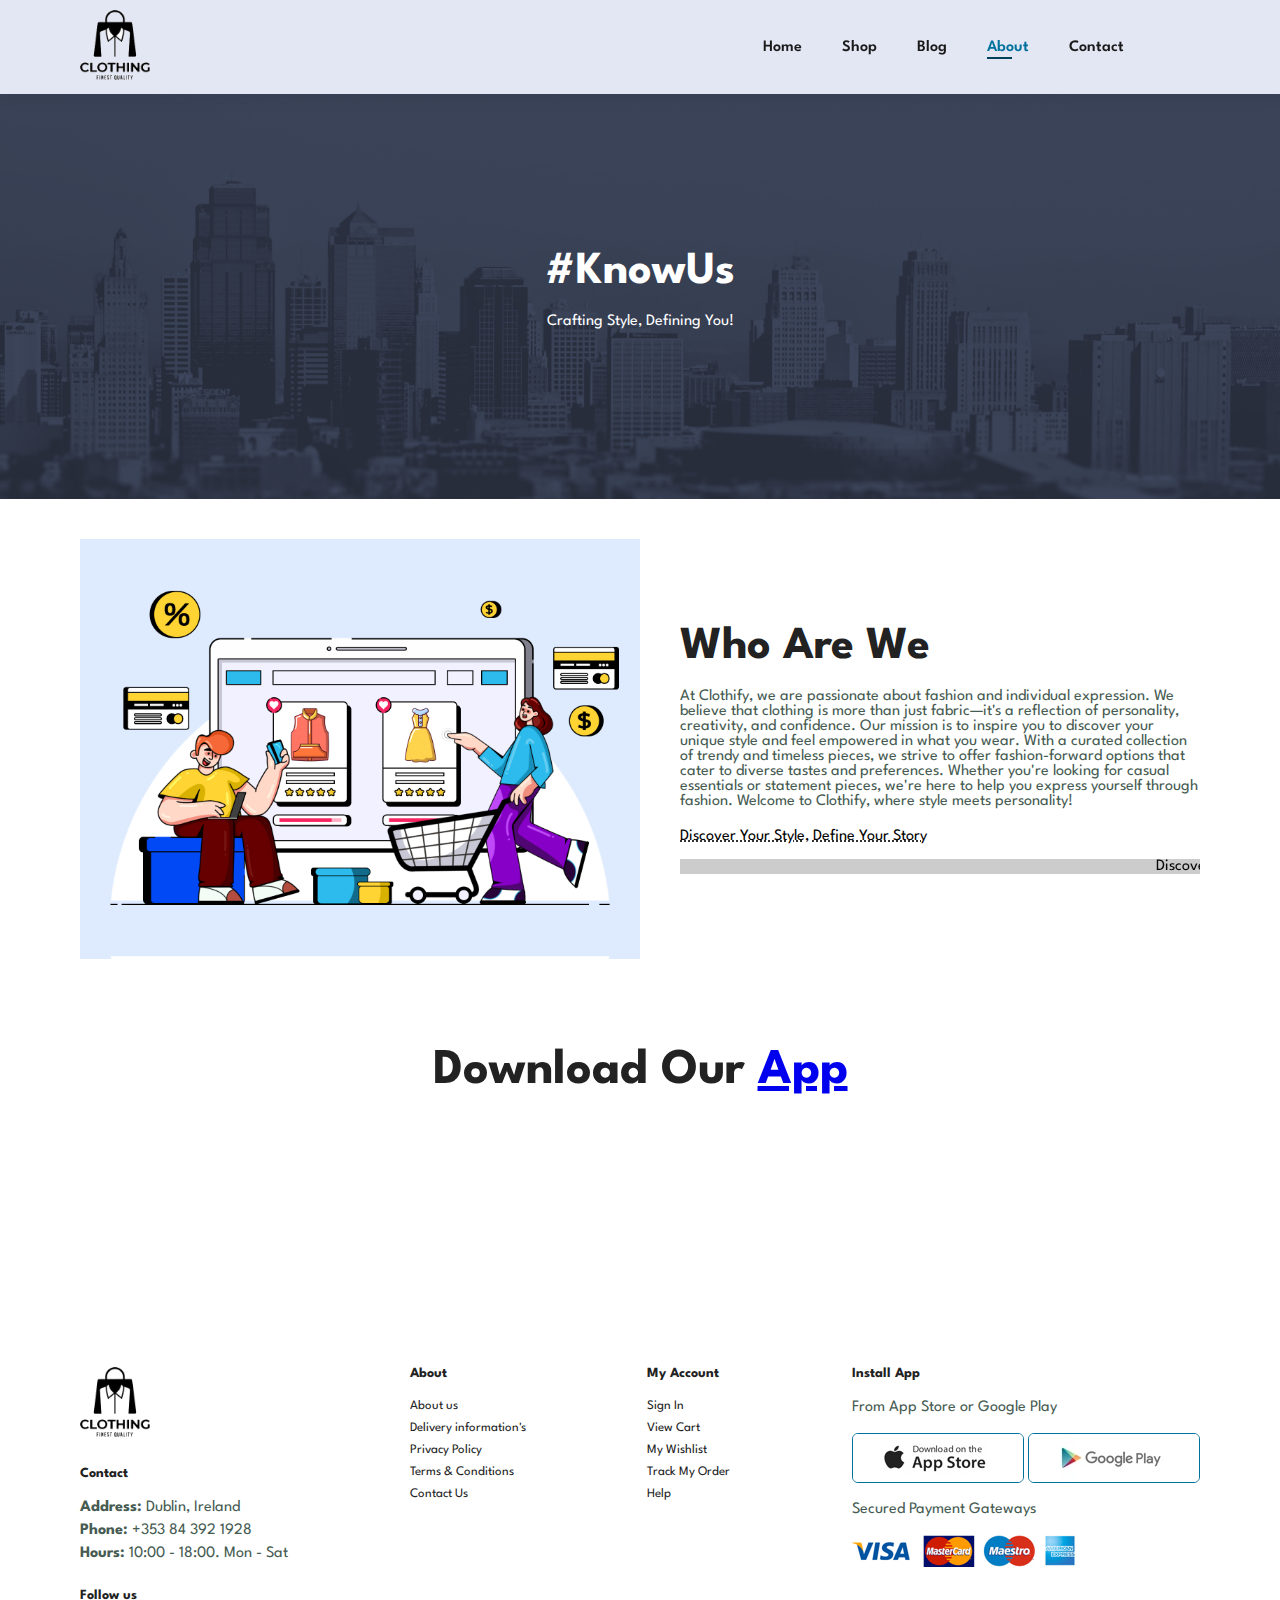
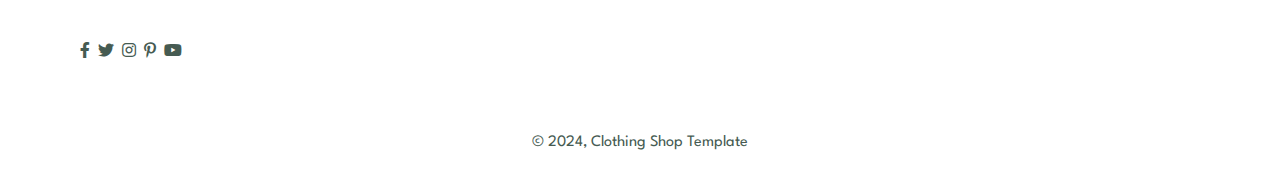
==== about.html @ 972b75e0 "About page" ====
<!DOCTYPE html>
<html lang="en">
  <head>
    <meta charset="UTF-8" />
    <meta name="viewport" content="width=device-width, initial-scale=1.0" />
    <title>Clothing Store</title>
    <link rel="stylesheet" href="style.css" />
    <link
      rel="stylesheet"
      href="https://pro.fontawesome.com/releases/v5.10.0/css/all.css">
  </head>

  <body>
    <section id="header">
      <a href="#"><img src="img/logo.png" class="logo" alt="" /></a>

      <div>
        <ul id="navbar">
          <li><a href="index.html">Home</a></li>
          <li><a href="shop.html">Shop</a></li>
          <li><a href="blog.html">Blog</a></li>
          <li><a class="active" href="about.html">About</a></li>
          <li><a href="contact.html">Contact</a></li>
          <li id="lg-bag"><a href="cart.html"><i class="far fa-shopping-bag"></i></a></li>
          <a href="#" id="close"><i class="far fa-times"></i></a>
        </ul>
      </div>
      <div id="mobile">
        <a href="cart.html"><i class="far fa-shopping-bag"></i></a>
        <i id="bar" class="fas fa-outdent"></i> 
      </div>
    </section>

    <section id="page-header" class="about-header">
      <h2>#KnowUs</h2>
      <p>Crafting Style, Defining You!</p>  
    </section>

    <section id="about-head" class="section-p1">
      <img src="img/a6.jpg" alt="">
      <div>
        <h2>Who Are We</h2>
        <p>At Clothify, we are passionate about fashion and individual expression. We believe that clothing is more than just fabric—it's a reflection of personality, creativity, and confidence. Our mission is to inspire you to discover your unique style and feel empowered in what you wear. With a curated collection of trendy and timeless pieces, we strive to offer fashion-forward options that cater to diverse tastes and preferences. Whether you're looking for casual essentials or statement pieces, we're here to help you express yourself through fashion. Welcome to Clothify, where style meets personality!</p>
        
        <abbr title="">Discover Your Style, Define Your Story</abbr>

        <br><br>

        <marquee bgcolor="#ccc" loop="-1" scrollamount="5" width="100%">Discover Your Style Story with Us!</marquee>
      </div>
    </section>

    <section id="about-app" class="section-p1">
      <h1>Download Our <a href="#">App</a></h1>
      <div class="video">
        <video src="img/1.mp4"></video>
      </div>
    </section>

    <footer class="section-p1">
      <div class="col">
        <img class="logo" src="img/logo.png" alt="" />
        <h4>Contact</h4>
        <p><strong>Address:</strong> Dublin, Ireland</p>
        <p><strong>Phone:</strong> +353 84 392 1928</p>
        <p><strong>Hours:</strong> 10:00 - 18:00. Mon - Sat</p>
        <div class="follow">
          <h4>Follow us</h4>
          <div class="icon">
            <i class="fab fa-facebook-f"></i>
            <i class="fab fa-twitter"></i>
            <i class="fab fa-instagram"></i>
            <i class="fab fa-pinterest-p"></i>
            <i class="fab fa-youtube"></i>
          </div>
        </div>
      </div>

      <div class="col">
        <h4>About</h4>
        <a href="#">About us</a>
        <a href="#">Delivery information's</a>
        <a href="#">Privacy Policy</a>
        <a href="#">Terms & Conditions</a>
        <a href="#">Contact Us</a>
      </div>

      <div class="col">
        <h4>My Account</h4>
        <a href="#">Sign In</a>
        <a href="#">View Cart</a>
        <a href="#">My Wishlist</a>
        <a href="#">Track My Order</a>
        <a href="#">Help</a>
      </div>

      <div class="col install">
        <h4>Install App</h4>
        <p>From App Store or Google Play</p>
        <div class="row">
          <img src="img/app.jpg" alt="" />
          <img src="img/play.jpg" alt="" />
        </div>
        <p>Secured Payment Gateways</p>
        <img src="img/pay.png" alt="" />
      </div>
    </footer>
    <div class="copyright">
      <p>&copy; 2024, Clothing Shop Template</p>
    </div>
    <script src="script.js"></script>
  </body>
</html>
---- style.css ----
@import url('https:fonts.googleapis.com/css2?family=Spartan:wght@100;200;300;400;500;600;700;800;900&display=swap');
* {
  margin: 0;
  padding: 0;
  box-sizing: border-box;
  font-family: 'Spartan', sans-serif;
}

h1 {
  font-size: 50px;
  line-height: 64px;
  color:  #222;
}

h2 {
  font-size: 46px;
  line-height: 54px;
  color:  #222;
}

h4 {
  font-size: 20px;
  color:  #222;
}

h6 {
  font-weight: 700;
  font-size: 12px;
}

p {
  font-size: 16px;
  color: #465b52;
  margin: 15px 0 20px 0;
}

.section-p1 {
  padding: 40px 80px;
}

.section-m1 {
  margin: 40px 0;
}

button.normal {
  font-size: 14px;
  font-weight: 600;
  padding: 15px 30px;
  color: black;
  background-color: white;
  border-radius: 4px;
  cursor: pointer;
  border: none;
  outline: none;
  transition: 0.2s;
}

button.white {
  font-size: 13px;
  font-weight: 600;
  padding: 11px 18px;
  color: #fff;
  background-color: transparent;
  cursor: pointer;
  border: 1px solid #fff;
  outline: none;
  transition: 0.2s;
}

body {
  width: 100%;
}


/* Header start */

.logo {
  width: 70px;
}

 #header {
  display: flex;
  align-items: center;
  justify-content: space-between;
  padding: 10px 80px;
  background-color: #E3E6F3;
  box-shadow: 0 5px 15px rgba(0, 0, 0, 0.06);
  z-index: 999;
  position: sticky;
  top: 0;
  right: 0;
  left: 0;

 }

 #navbar {
  display: flex;
  align-items: center;
  justify-content: center;
 }

 #navbar.active {
  right: 0px;
 }

 #navbar li {
  list-style: none;
  padding: 0 20px;
  position: relative;
 }

 #navbar li a {
  text-decoration: none;
  font-size: 16px;
  font-weight: 600;
  color: #1a1a1a;
  transition: 0.3s ease;
 }

 #navbar li a:hover,
 #navbar li a.active {
  color: #00719c;
 }

 #navbar li a.active::after,
 #navbar li a:hover::after {
  content: "";
  width: 30%;
  height: 2px;
  background-color: #00415a;
  position: absolute;
  bottom: -4px;
  left: 20px;
 }

 #mobile {
  display: none;
  align-items: center;
 }

 #close {
  display: none;
 }

 /* Home Page */

 #hero {
  background-image: url("img/hero4.png");
  height: 90vh;
  width: 100%;
  background-size: cover;
  background-position: top 25% right 0;
  padding: 0 80px;
  display: flex;
  flex-direction: column;
  align-items: flex-start;
  justify-content: center;
 }

 #hero h4 {
  padding-bottom: 15px;
 }

 #hero h1 {
  color: #00719c;
 }

 #hero button {
  background-image: url("img/button.png");
  background-color: transparent;
  color: #00719c;
  border: none;
  padding: 14px 80px 20px 65px;
  background-repeat: no-repeat;
  cursor: pointer;
  font-weight: 700;
  font-size: 15px;
 }

 #feature {
  display: flex;
  align-items: center;
  justify-content: space-between;
  flex-wrap: wrap;
 }

 #feature .fe-box {
  width: 180px;
  text-align: center;
  padding: 25px 15px;
  box-shadow: 20px 20px 34px rgba(0, 0, 0, 0.03);
  border: 1px solid #cce7d0;
  border-radius: 4px;
  margin: 15px 0;
 }

 #feature .fe-box:hover {
  box-shadow: 10px 10px 54px rgba(70, 62, 221, 0.1);
 }

 #feature .fe-box img {
  width: 100%;
  margin-bottom: 10px;
 }

 #feature .fe-box h6 {
  padding: 9px 8px 6px 8px;
  line-height: 1;
  border-radius: 4px;
  color: #00719c;
  background-color: #ade7fe;
  display: inline-block;
 }

 #feature .fe-box:nth-child(2) h6{
  background-color: #cdebbc;
 }

 #feature .fe-box:nth-child(3) h6{
  background-color: #d1e8f2;
 }

 #feature .fe-box:nth-child(4) h6{
  background-color: #cdd4f8;
 }

 #feature .fe-box:nth-child(5) h6{
  background-color: #f6dbf6;
 }

 #feature .fe-box:nth-child(6) h6{
  background-color: #fff2e5;
 }

 #product1 {  
  text-align: center;
 }

 #product1 .pro-container {
  display: flex;
  justify-content: space-between;
  padding-top: 20px;
  flex-wrap: wrap;
 }

 #product1 .pro {
  width: 23%;
  min-width: 250px;
  padding: 10px 12px;
  border: 1px solid #cce7d0;
  border-radius: 25px;
  cursor: pointer;
  box-shadow: 20px 20px 30px rgba(0, 0, 0, 0.02);
  margin: 15px 0;
  transition: 0.2s ease;
  position: relative;
 }

 #product1 .pro:hover {
  box-shadow: 20px 20px 30px rgba(0, 0, 0, 0.06);
 }

 #product1 .pro img {
  width: 100%;
  height: 350px;
  object-fit: cover;
  border-radius: 20px;
 }

 #product1 .pro .des {
  text-align: start;
  padding: 10px 0;
 }

 #product1 .pro .des span {
  color: #606063;
  font-size: 12px;
 }

 #product1 .pro .des h5 {
  padding-top: 7px;
  color: #1a1a1a;
  font-size: 14px;
 }

 #product1 .pro .des i{
  font-size: 12px;
  color: rgb(243, 181, 25);
 }

 #product1 .pro .des h4 {
  padding-top: 7px;
  font-size: 15px;
  font-weight: 700;
  color: #00719c;
 }

 #product1 .pro .cart {
  width: 40px;
  height: 40px;
  line-height: 40px;
  border-radius: 50px;
  background-color: transparent;
  font-weight: 500;
  color: #00719c;
  border: 1px solid #003b52;
  position: absolute;
  bottom: 20px;
  right: 10px;
 }

 #banner {
  display: flex;
  flex-direction: column;
  justify-content: center;
  align-items: center;
  text-align: center;
  background-image: url(banner/b2.jpg);
  width: 100%;
  height: 40vh;
  background-size: cover;
  background-position: center;
 }

 #banner h4 {
  color: #fff;
  font-size: 16px;
 }

 #banner h2 {
  color: #fff;
  font-size: 30px;
  padding: 10px 0 ;
 }

 #banner h2 span{
  color: red;
 }

 #banner button:hover {
  background-color: #00719c;
  color: white;
 }

 #sm-banner {
  display: flex;
  justify-content: space-between;
  flex-wrap: wrap;
 }

 #sm-banner .banner-box {
  display: flex;
  flex-direction: column;
  justify-content: center;
  align-items: flex-start;
  background-image: url(img/b17\ \(1\).jpg);
  min-width: 660px;
  height: 50vh;
  background-size: cover;
  background-position: center;
  padding: 30px;
 }

 #sm-banner .banner-box2 {
  background-image: url(img/b18.jpg);
 }

 #sm-banner h4 {
  color: #fff;
  font-size: 20px;
  font-weight: 300;
 }

 #sm-banner h2 {
  color: #fff;
  font-size: 28px;
  font-weight: 800;
 }

 #sm-banner span {
  color: #fff;
  font-size: 14px;
  font-weight: 500;
  padding-bottom: 15px;
 }

 #sm-banner .banner-box:hover button {
  background-color:#00719c;
  border: 1px solid #00415a;
 }

 #banner3 {
  display: flex;
  justify-content: space-between;
  flex-wrap: wrap;
  padding: 0 80px;
 }

 #banner3 .banner-box {
  display: flex;
  flex-direction: column;
  justify-content: center;
  align-items: flex-start;
  background-image: url(img/b7.jpg);
  min-width: 30%;
  height: 30vh;
  background-size: cover;
  background-position: center;
  padding: 20px;
  margin-bottom: 20px;
 }

 #banner3 .banner-box2 {
  background-image: url(img/b4.jpg);
 }

 #banner3 .banner-box3 {
  background-image: url(img/b18\ \(1\).jpg);
 }

 #banner3 h2 {
  color: #fff;
  font-weight: 900;
  font-size: 22px;
 }

 #banner3 h3 {
  color: #ec544e;
  font-size: 15px;
  font-weight: 800;
 }

 #newsletter {
  display: flex;
  justify-content: space-between;
  flex-wrap: wrap;
  align-items: center;
  background-image: url(img/b14.png);
  background-repeat: no-repeat;
  background-position: 20% 30%;
  background-color: #041e42;
 }

 #newsletter h4 {
  font-size: 22px;
  font-weight: 700;
  color: #fff;
 }

 #newsletter p {
  font-size: 14px;
  font-weight: 600;
  color: #818ea0;
 }

 #newsletter p span {
  color: #ffbd27;
 }

 #newsletter .form {
  display: flex;
  width: 40%;
 }

 #newsletter input {
  height: 3.125rem;
  padding: 0 1.25em;
  font-size: 14px;
  width: 100%;
  border: 1px solid transparent;
  border-radius: 4px;
  outline: none;
  border-top-right-radius: 0;
  border-bottom-right-radius: 0;
 }

 #newsletter button {
  background-color: #00719c;
  color: #fff;
  white-space: nowrap;
  border-top-left-radius: 0;
  border-bottom-left-radius: 0;
 }

 footer {
    display: flex;
    flex-wrap: wrap;
    justify-content: space-between;
 }

 footer .col{
  display: flex;
  flex-direction: column;
  align-items: flex-start;
  margin-bottom: 20px;
}

footer .logo {
  margin-bottom: 30px;
}

footer h4 {
  font-size: 14px;
  padding-bottom: 20px;
}

footer p {
  font-size: 13spx;
  margin: 0 0 8px 0;
}

footer a {
  font-size: 13px;
  text-decoration: none;
  margin-bottom: 10px;
  color: #222;
}

footer .follow {
  margin-top: 20px;

}

footer .follow i{
  margin-top: 20px;
  color: #465b52;
  padding-right: 4px;
  cursor: pointer;
}

footer .install .row img{
  border: 1px solid #00719c;
  border-radius: 6px;
}

footer .install img {
  margin: 10px 0 15px 0;
}

footer .follow i:hover,
footer a:hover {
  color: #00719c;
}

.copyright {
  width: 100%;
  text-align: center;
}

/* Shop Page */

#page-header {
  background-image: url("banner/b1.jpg");
  width: 100%;
  height: 45vh;
  background-size: cover;
  display: flex;
  justify-content: center;
  text-align: center;
  flex-direction: column;
  padding: 14px;
}

#page-header h2,
#page-header p {
  color: white;
}

#pagination {
  text-align: center;
}

#pagination a {
  text-decoration: none;
  background-color: #00719c;
  padding: 15px 20px;
  border-radius: 4px;
  color: #fff;
  font-weight: 600;
}

#pagination a i {
  font-size: 16px;
  font-weight: 600;
}

/* Single Product */

#prodetails{
  display: flex;
  margin-top: 20px;
}

#prodetails .single-pro-image{
  width: 40%;
  margin-right: 50px;
}

.small-img-group {
  display: flex;
  justify-content: space-between;
}

.small-img-col {
  flex-basis: 24%;
  cursor: pointer;
}

#prodetails .single-pro-details {
  width: 50%;
  padding-top: 20px;
}

#prodetails .single-pro-details h4 {
  padding: 40px 0 20px 0;
}

#prodetails .single-pro-details h2 {
  font-size: 26px;
}

#prodetails .single-pro-details select {
  display: block;
  padding: 5px 10px;
  margin-bottom: 10px;
}

#prodetails .single-pro-details input {
  width: 50px;
  height: 47px;
  padding-left: 10px;
  font-size: 16px;
  margin-right: 10px;
}

#prodetails .single-pro-details input:focus {
  outline: none;
}

#prodetails .single-pro-details button {
  background-color: #00719c;
  color: #fff;
}

#prodetails .single-pro-details span {
  line-height: 25px;
}

/* Blog Page */

#page-header.blog-header {
  background-image: url('img/b19.jpg');
}

#blog {
  padding: 150px 150px 0 150px;
} 

#blog .blog-box {
  display: flex;
  align-items: center;
  width: 100%;
  position: relative;
  padding-bottom: 90px;
}

#blog .blog-img {
  width: 50%;
  margin-right: 40px;
}

#blog img {
  width: 100%;
  height: 300px;
  object-fit: cover;
}

#blog .blog-details {
  width: 50%;
}

#blog .blog-details a {
  text-decoration: none;
  font-size: 11px;
  color: #000;
  font-weight: 700;
  position: relative;
  transition: 0.3s;
}

#blog .blog-details a::after {
  content: "";
  width: 50px;
  height: 1px;
  background-color: #000;
  position: absolute;
  top: 4px;
  right: -60px;
}

#blog .blog-details a:hover {
  color: #00719c;
}

#blog .blog-details a:hover::after {
  background-color: #00719c;
}

#blog .blog-box h1 {
  position: absolute;
  top: -40px;
  left: 0;
  font-size: 70px;
  font-weight: 700;
  color: #c9cbce;
  z-index: -9;
}



/* About Page */

#page-header.about-header {
  background-image: url(img/banner.png);
}

#about-head{
  display: flex;
  align-items: center;
}

#about-head img {
  width: 50%;
  height: auto;
}

#about-head div {
  padding-left: 40px;
}

#about-app {
  text-align: center;
}

#about-app .video {
  width: 70%;
  height: 100%;
  margin: 30px auto 0 auto;
}

#about-app .video video {
  width: 100%;
  height: 100%;
  border-radius: 20px;
}















/* Start Media Query */

@media (max-width: 799px) {
  .section-p1 {
    padding: 40px 40px;
  }

  #navbar {
    display: flex;
    flex-direction: column;
    align-items: flex-start;
    justify-content: flex-start;
    position: fixed;
    top: 0;
    right: -300px;
    height: 100vh;
    width: 300px;
    background-color: #e3e6f3;
    box-shadow: 0 40px 60px rgba(0, 0, 0, 0.1);
    padding: 80px 0 0 10px;
    transition: 0.3s;
  }

  #navbar li {
    margin-bottom: 25px;
  }

  #mobile {
    display: flex;
    align-items: center;
   }

   #mobile i {
    color: #1a1a1a;
    font-size: 24px;
    padding-left: 20px;
   }

   #close {
    display: initial;
    position: absolute;
    top: 30px;
    left: 30px;
    color: #222;
    font-size: 24px;
   }

   #lg-bag {
    display: none;
   }

   #hero {
    height: 70vh;
    padding: 0 80px;
    background-position: top 30% right 30%;
   }

   #feature {
    justify-content: center;
   }

   #feature .fe-box {
    margin: 15px 15px;
   }

   #product1 .pro-container {
    justify-content: center;
   }

   #product1 .pro {
    margin: 15px;
   }

   #banner {
    height: 25vh;
   }

   #sm-banner .banner-box {
    min-width: 100%;
    height: 30vh;
   }

   #banner3 {
    padding: 0 40px;
   }

   #banner3 .banner-box {
    width: 28%;
   }

   #newsletter .form {
    width: 70%;
   }
}

@media (max-width: 477px) {

  #section-p1 {
    padding: 20px;
  }

  #header {
    padding: 10px 30px;
  }

  h1 {
    font-size: 38px;
  }

  h2 {
    font-size: 32px;
  }

  #hero {
    padding: 0 20px;
    background-position: 55%;
  }

  #feature {
    justify-content: space-between;
  }

  #feature .fe-box {
    width: 155px;
    margin: 0 0 15px 0;
  }

  #product1 .pro {
    width: 100%;
  }

  #banner {
    height: 40vh;
  }

  #sm-banner .banner-box {
    height: 40vh;
  }

  #sm-banner .banner-box2 {
    margin-top: 20px;
  }

  #banner3 {
    padding: 0 40px;
  }

  #banner3 .banner-box {
    width: 100%;
  }

  #newsletter {
    padding: 40px 20px;
  }

  #newsletter .form {
    width: 100%;
  }

  /* Single Product */
  #prodetails {
    display: flex;
    flex-direction: column;
  }

  #prodetails .single-pro-image {
    width: 100%;
    margin-right: 0px;
  }

  #prodetails .single-pro-details {
    width: 100%;
  }

  /* Blog Page */

  #blog {
    padding: 100px 20px 0 20px;
  }

  #blog .blog-box {
    display: flex;
    flex-direction: column;
    align-items: flex-start;
  }

  #blog .blog-img {
    width: 100%;
    margin-right: 0px;
    margin-bottom: 30px;
  }

  #blog .blog-details {
    width: 100%;
  }

}
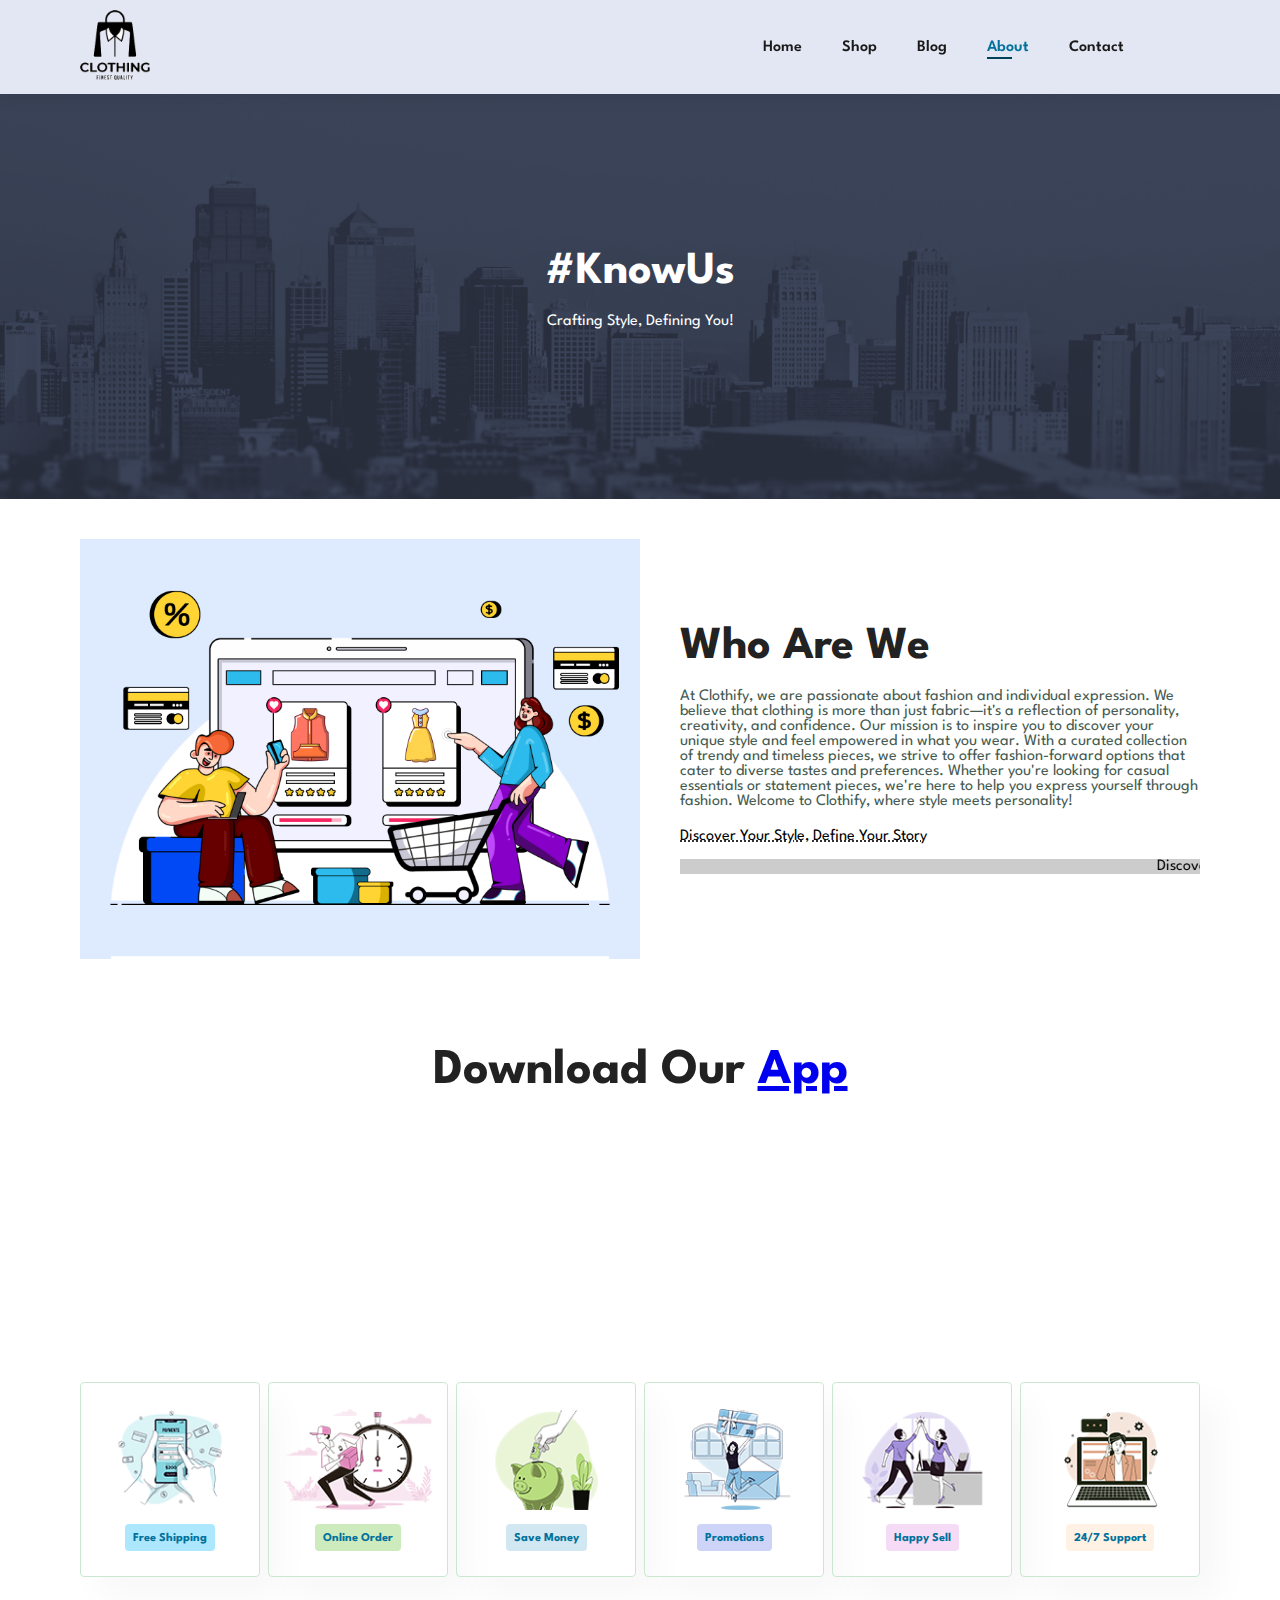
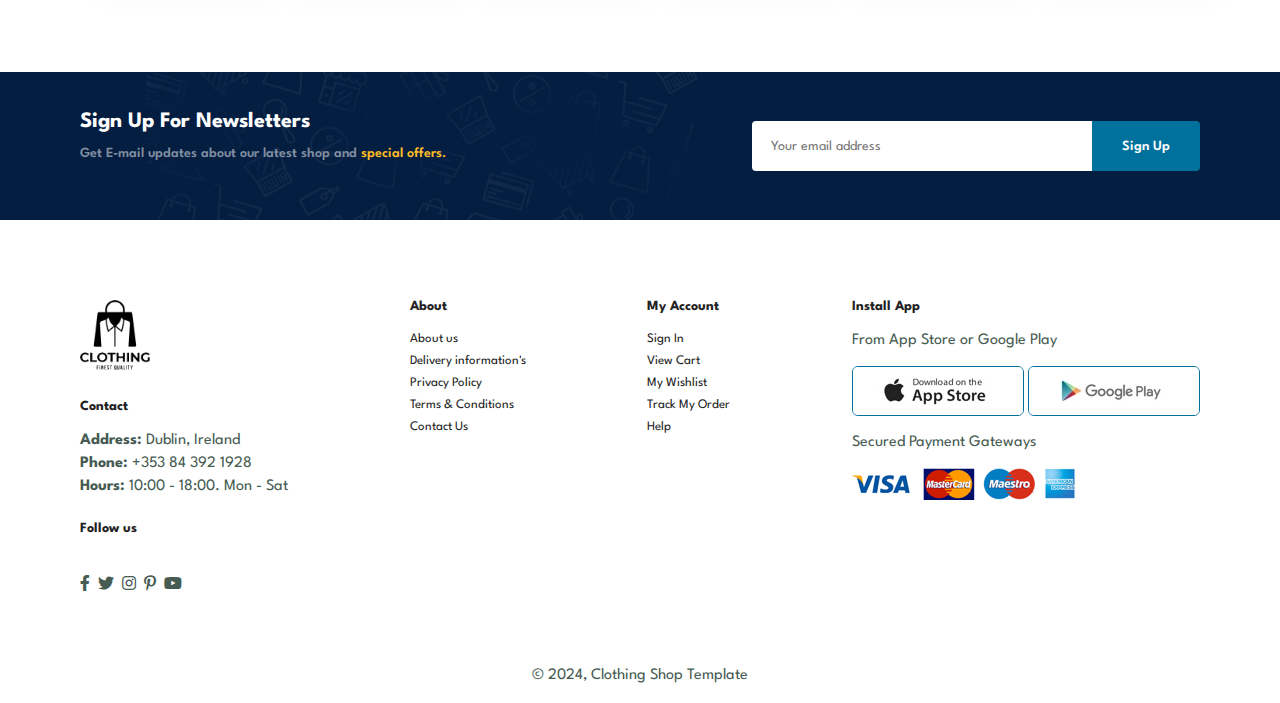
==== commit e076ffbb: "Responsive fix" ====
--- a/about.html
+++ b/about.html
@@ -53,7 +53,48 @@
     <section id="about-app" class="section-p1">
       <h1>Download Our <a href="#">App</a></h1>
       <div class="video">
-        <video src="img/1.mp4"></video>
+        <video autoplay muted loop src="img/1.mp4"></video>
+      </div>
+    </section>
+
+    <section id="feature" class="section-p1">
+      <div class="fe-box">
+        <img src="feature/f1.png" alt="" />
+        <h6>Free Shipping</h6>
+      </div>
+      <div class="fe-box">
+        <img src="feature/f2.png" alt="" />
+        <h6>Online Order</h6>
+      </div>
+      <div class="fe-box">
+        <img src="feature/f3.png" alt="" />
+        <h6>Save Money</h6>
+      </div>
+      <div class="fe-box">
+        <img src="feature/f4.png" alt="" />
+        <h6>Promotions</h6>
+      </div>
+      <div class="fe-box">
+        <img src="feature/f5.png" alt="" />
+        <h6>Happy Sell</h6>
+      </div>
+      <div class="fe-box">
+        <img src="feature/f6.png" alt="" />
+        <h6>24/7 Support</h6>
+      </div>
+    </section>
+
+    <section id="newsletter" class="section-p1 section-m1">
+      <div class="newstext">
+        <h4>Sign Up For Newsletters</h4>
+        <p>
+          Get E-mail updates about our latest shop and
+          <span>special offers.</span>
+        </p>
+      </div>
+      <div class="form">
+        <input type="text" placeholder="Your email address" />
+        <button class="normal">Sign Up</button>
       </div>
     </section>
 
--- a/style.css
+++ b/style.css
@@ -772,7 +772,7 @@
 
 @media (max-width: 799px) {
   .section-p1 {
-    padding: 40px 40px;
+    padding: 20px;
   }
 
   #navbar {
@@ -964,4 +964,23 @@
     width: 100%;
   }
 
+  /* About Page */
+
+  #about-head {
+    flex-direction: column;
+}
+
+#about-head img {
+  width: 100%;
+  margin-bottom: 20px;  
+}
+
+  #about-head div {
+    padding-left: 0px;
+  }
+
+  #about-app .video {
+    width: 100%;
+}
+
 }